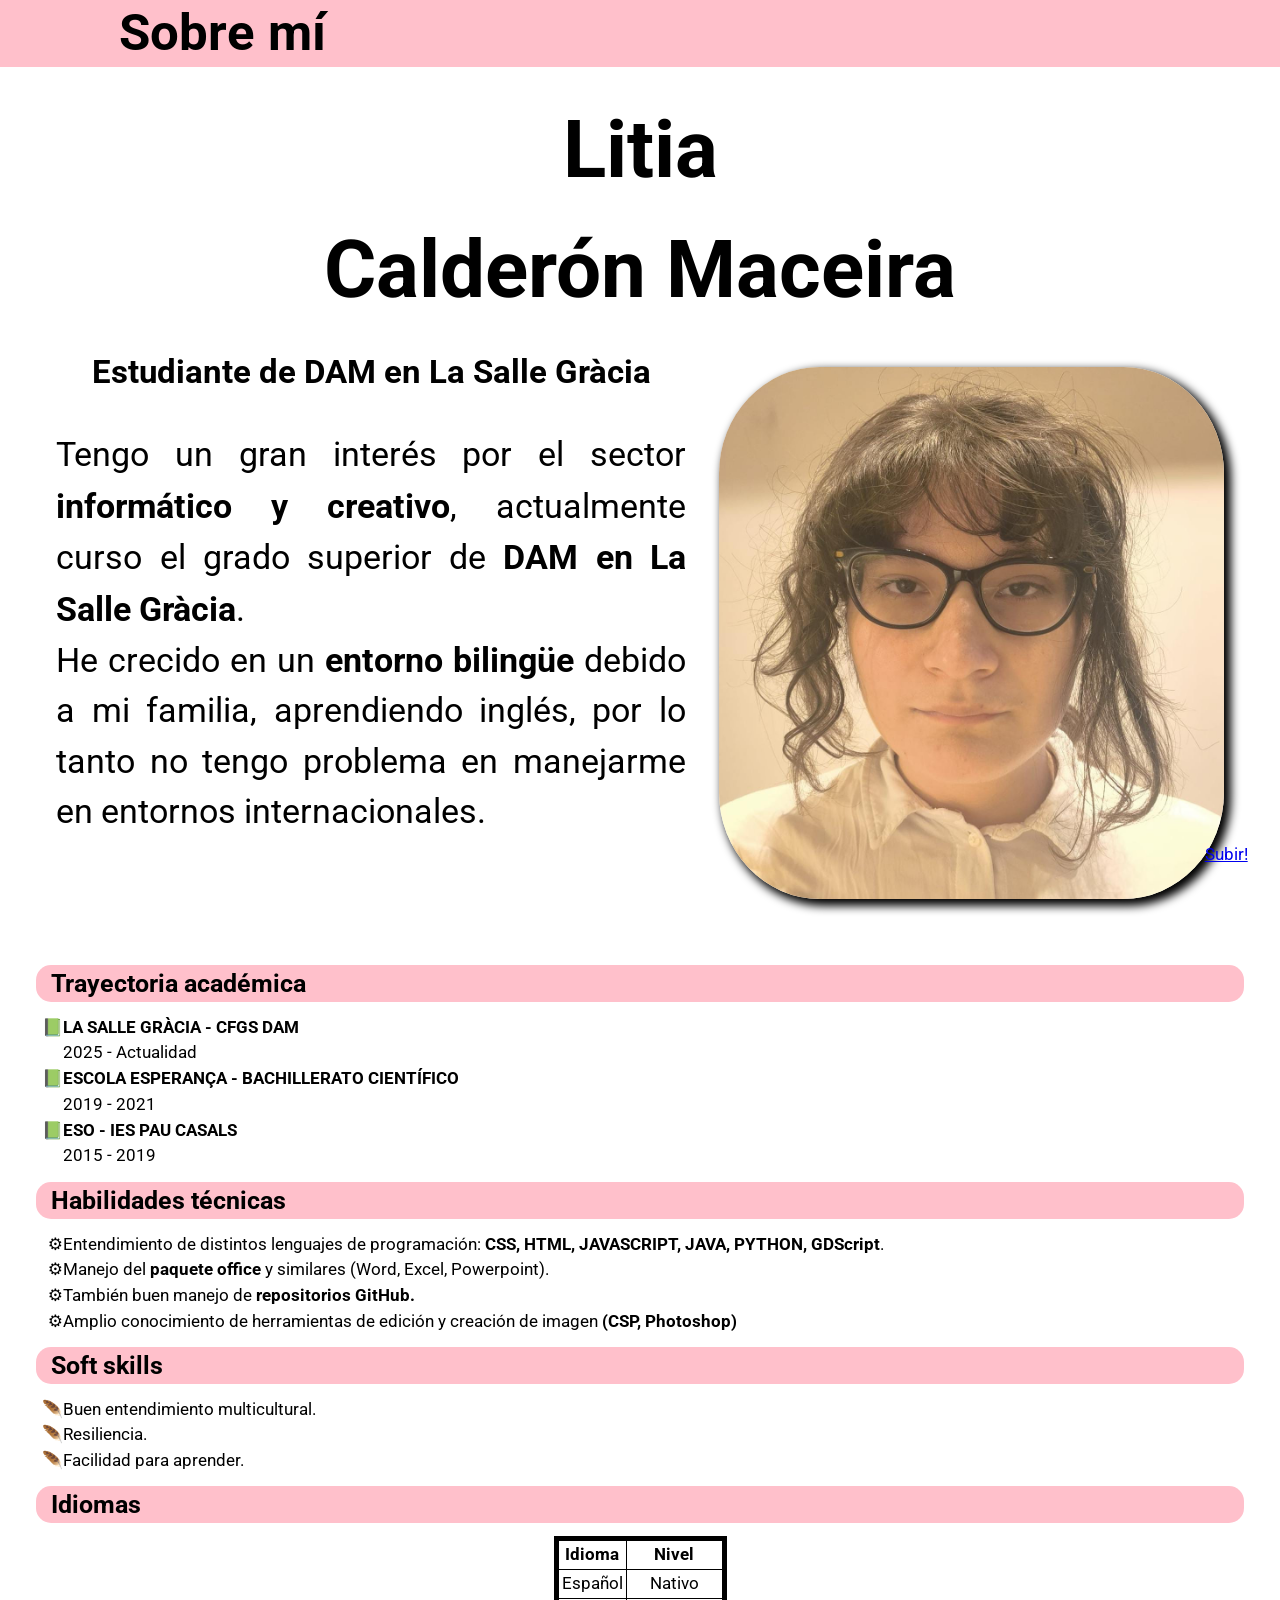
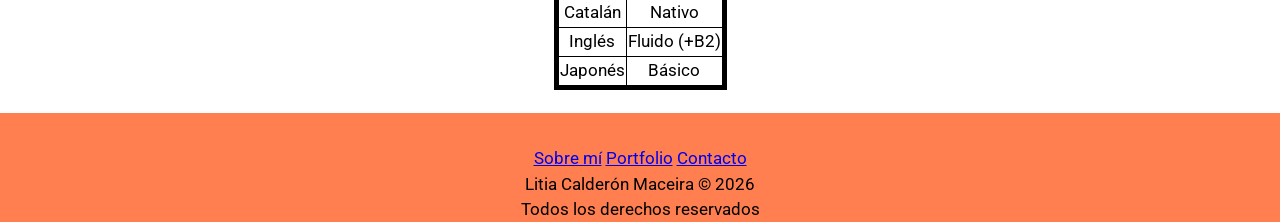
==== index.html @ 492f2f95 "Fix: Index spell mistk" ====
<!DOCTYPE html>
<html>
  <head>
    <meta charset="UTF-8" />
    <title>LitiaC CV</title>
    <link rel="preconnect" href="https://fonts.googleapis.com" />
    <link rel="preconnect" href="https://fonts.gstatic.com" />
    <link
      href="https://fonts.googleapis.com/css2?family=Cascadia+Code:ital,wght@0,200..700;1,200..700&family=Roboto:ital,wght@0,100..900;1,100..900&display=swap"
      rel="stylesheet"
    />
    <link rel="stylesheet" href="/css/reset.css" />
    <link rel="stylesheet" href="/css/styles.css" />
    <link rel="stylesheet" href="/css/sobremi.css" />
  </head>
  <body id="top">
    <header>
      <div class="center">
        <div class="hamb-menu">
          <input type="checkbox" name="" id="hamb-menu">

          <div class="icono">
          <label for="hamb-menu"></label>
          <h1>Sobre mí</h1>
          </div>

          <div class="items">
            <a href="index.html" class="item">Sobre Mí</a>
            <a href="portfolio.html" class="item">Portfolio</a>
            <a href="contacto.html" class="item">Contacto</a>
          </div>
        </div> 
      </div>
      
    </header>
    <main>
      <section class="NombreTitulo">
        <h2>Litia</h2>
        <h2>Calderón Maceira</h2>
      </section>
      
      <section class="InfoHeader">
        <h2>Estudiante de DAM en La Salle Gràcia</h2>
        <div class="parrafo">
        <p>
          Tengo un gran interés por el sector
          <span class="negrita">informático y creativo</span>, actualmente curso
          el grado superior de
          <span class="negrita">DAM en La Salle Gràcia</span>.
          <br />
          He crecido en un <span class="negrita">entorno bilingüe</span> debido
          a mi familia, aprendiendo inglés, por lo tanto no tengo problema en
          manejarme en entornos internacionales.
        </p>
        </div>

        <img src="/assets/Foto Personal.jpeg" alt="FotoPersonal" />
      </section>
      <div class="estudios" id="estudios">
        <h3>Trayectoria académica</h3>
        <ul>
          <li>
            <span class="negrita">LA SALLE GRÀCIA - CFGS DAM</span>
            <p>2025 - Actualidad</p>
          </li>
          <li>
            <span class="negrita"
              >ESCOLA ESPERANÇA - BACHILLERATO CIENTÍFICO</span
            >
            <p>2019 - 2021</p>
          </li>
          <li>
            <span class="negrita">ESO - IES PAU CASALS</span>
            <p>2015 - 2019</p>
          </li>
        </ul>
      </div>
      <div class="habilidades" id="habilidades">
        <h3>Habilidades técnicas</h3>
        <ul>
          <li>
            Entendimiento de distintos lenguajes de programación:
            <span class="negrita"
              >CSS, HTML, JAVASCRIPT, JAVA, PYTHON, GDScript</span
            >.
          </li>
          <li>
            Manejo del <span class="negrita">paquete office</span> y similares
            (Word, Excel, Powerpoint).
          </li>
          <li>
            También buen manejo de
            <span class="negrita">repositorios GitHub.</span>
          </li>
          <li>
            Amplio conocimiento de herramientas de edición y creación de imagen
            <span class="negrita">(CSP, Photoshop)</span>
          </li>
        </ul>
      </div>
      <div class="softskills" id="softskills">
        <h3>Soft skills</h3>
        <ul>
          <li>Buen entendimiento multicultural.</li>
          <li>Resiliencia.</li>
          <li>Facilidad para aprender.</li>
        </ul>
      </div>
      <div class="idiomas" id="idiomas">
        <h3>Idiomas</h3>
        <table rules="all">
          <thead>
            <tr>
              <th>Idioma</th>
              <th>Nivel</th>
            </tr>
          </thead>
          <tbody>
            <tr>
              <td>Español</td>
              <td>Nativo</td>
            </tr>
            <tr>
              <td>Catalán</td>
              <td>Nativo</td>
            </tr>
            <tr>
              <td>Inglés</td>
              <td>Fluido (+B2)</td>
            </tr>
            <tr>
              <td>Japonés</td>
              <td>Básico</td>
            </tr>
          </tbody>
        </table>
      </div>
    </section>
    </main>
    <footer>
      <p>
        <a href="index.html">Sobre mí</a>
        <a href="portfolio.html">Portfolio</a>
        <a href="contacto.html">Contacto</a>
      </p>
      <div class="copy">
        <p>Litia Calderón Maceira &copy; 2026</p>
        <p>Todos los derechos reservados</p>
      </div>
      <a class="boton-subir" href="#top">
        <span>Subir!</span>
      </a>
    </footer>
  </body>
</html>
---- css/styles.css ----
/*Colores*/
:root {
}
/* Detalles generales */
html {
  scroll-behavior: smooth;
}
* {
  font-size: 30px;
  font-family:
    "Helvetica Neue",
    Roboto,
    system-ui,
    -apple-system,
    BlinkMacSystemFont,
    "Segoe UI",
    Oxygen,
    Ubuntu,
    Cantarell,
    "Open Sans",
    sans-serif;
}
h1 {
    margin: 0 2em;
  font-size: 1.3em;
}
h2 {
  font-size: 1.2em;
}
h3 {
  font-size: 1.1em;
  padding-left: 15px;
  margin: 0.5em;
  border-radius: 15px;
  background-color: pink;
}
.negrita {
  font-weight: bold;
}
div {
  
}
body {
  background-color: coral;
  width: 100%;
  height: 100vh;
  margin: 0;
  padding: 0;
  display: flex;
  flex-direction: column;
}
header {
    
    max-height: fit-content;
    position: sticky;
    top: 0;
    right: 0;
    background-color: pink;
}

main {
  padding: 1.4em;
  background-color: rgb(255, 255, 255);
}
footer {
  max-height: fit-content;
  margin-top: 2em;
  position: relative;
  text-align: center;
  background-color: coral;
  background-size: cover;
}
img {
  box-shadow: 5px 5px 10px 2px;
}
/* Botones */
.boton-subir {
  right: 2rem;
  bottom: 2rem;
  position: fixed;
}

/* Menu */

.hamb-menu {
  width: 100%;
  max-height: 4em;
  box-sizing: border-box;
  display: flex;
  flex-direction: column;
  align-items: flex-start;
  justify-content: space-between;
  background-color: pink;
}
.icono {
    margin: 0 1em;
  width: fit-content;
  font-weight: 600;
  box-sizing: border-box;
  display: flex;
  align-items: center;
  justify-content: space-between;
  width: 100%;
}
#hamb-menu {
  display: none;
}

.items {
    display: flex;
  width: 100%;
  visibility: hidden;
  flex-direction: column;
  align-items: center;
  justify-content: center;
  margin: 0 auto;
  transition: 0.5s ease-in-out;
  background-color: pink;
}
.item {
  width: 100%;
  padding: 10px, 10px;
  box-sizing: border-box;
  display: flex;
  align-items: center;
  justify-content: center;
  
  color: black;
  text-decoration: none;
  flex-direction: column;
}
.item:hover {
  background: palevioletred;
}
.hamb-menu label::before {
  position: relative;
  content: "\2630";
}
.hamb-menu .icono label {
  display: flex;
  cursor: pointer;
}
.hamb-menu .items {
    max-height: 0;
}
#hamb-menu:checked ~ .items, #hamb-menu:checked ~ .hamb-menu {
    visibility: visible;
    max-height: 500px;
}
/*Desktop*/

@media screen and (min-width: 600px) {
  /*General*/
  * {
    font-size: 15px;
  }
  h1 {
    font-size: 3em;
  }
  h2 {
    font-size: 2em;
  }
  h3 {
    font-size: 1.5em;
  }
  /* Menu*/
  .center {
    width: 100%;
    height: 100%;
    display: flex;
    align-items: flex-start;
    justify-content: center;
  } 
  .hamb-menu {
    width: 100%;
    height: fit-content;
    box-sizing: border-box;
    display: flex;
    align-items: center;
    justify-content: space-between;
    flex-direction: row;
  }
  .items {
    visibility: visible;
    min-width: 30%;
  flex-direction: row; 
  overflow: hidden;
  transition: 0.5s;
  }
  .icono {
    flex-direction: row;
    justify-content: flex-start;
  }
  .item{
    width: fit-content;
    padding: 0 2em;
    border-radius: 20px;
    flex-direction: row;
    text-align: center;
  }
  .hamb-menu .icono label {
    display: block;
    cursor: pointer;
  }
  .icono label {
    display: none;
  }
  .hamb-menu label::before {
    display: none;
  }
}
---- css/sobremi.css ----
/*Info principal*/

.InfoHeader {
    padding: 2em;
    padding-top: 1em;
    
    text-align: justify;
    align-self: center;
    justify-content: center;
    grid-gap: 2em;
}
.InfoHeader > p {
    text-align: center;
}
.InfoHeader > img {
    display: block;
    border-radius: 20%;
    margin: 20px auto;
}
.InfoHeader > h2, .InfoHeader > a {
    text-align: center;
}
.InfoHeader > h2{
    grid-column:1/1 ;
    grid-row: 1/2;
}
.InfoHeader > a{
    font-size: 1.5rem;
    grid-column:1/1 ;
    grid-row: 2/3;
}
.InfoHeader > img {
    grid-row: 1/4;
    grid-column: 2/4;
}
.NombreTitulo {
    text-align: center;
    font-size: 40px;
}

/*Tabla*/
table {
    margin: auto;
    text-align: center;
    border-color: black;
    border-style: solid;
    border-width: 5px;
}   


tr {
    margin: auto;
    text-align: center;
}
/*Listas*/

.estudios > ul > li::marker {
    content: "📗";
}
.estudios > ul > li:hover::marker {
    content: "📖";
}
.habilidades > ul > li::marker {
    content: "⚙️";
}
.habilidades > ul > li:hover::marker {
    content: "🔩";
}
.softskills > ul > li::marker {
    content: "🪶";
}
.softskills > ul > li:hover::marker {
    content: "✒️";
}
@media screen and (width > 900px) {
* {
    font-size: 1.01em;
}
.InfoHeader {
    display: grid;
}
.InfoHeader > .parrafo{
    font-size: 2em;
    text-align: justify;
}
img {
    width: 30em;
}

}
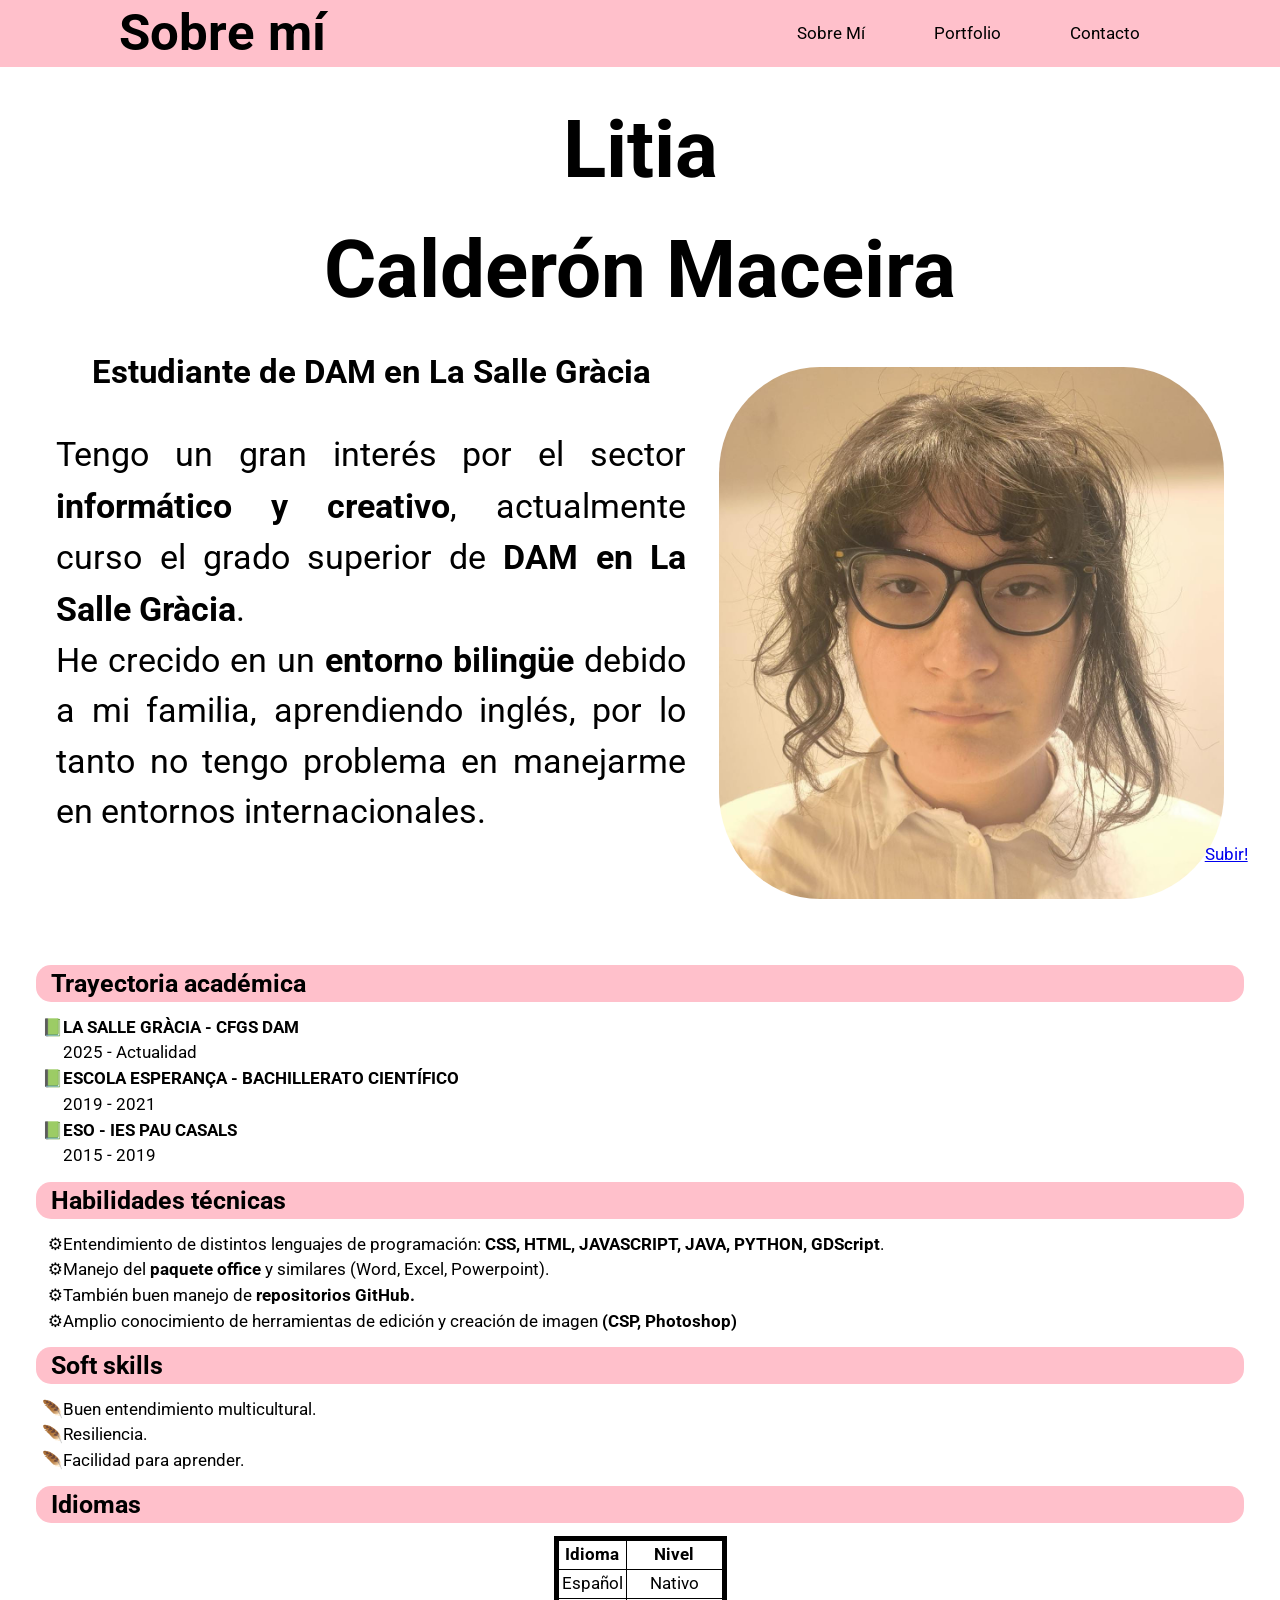
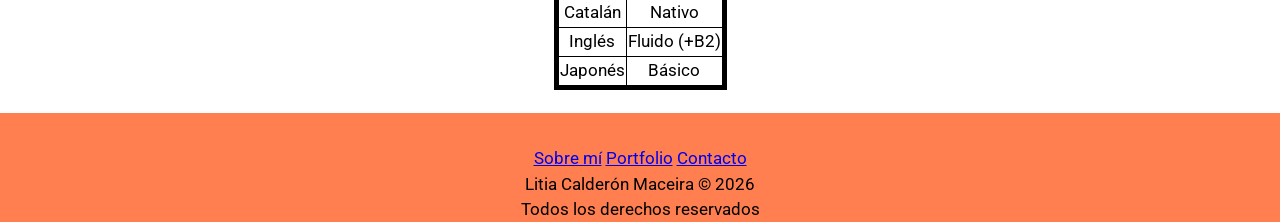
==== commit 44f438db: "Feat: Fav icon" ====
--- a/index.html
+++ b/index.html
@@ -2,7 +2,7 @@
 <html>
   <head>
     <meta charset="UTF-8" />
-    <title>LitiaC CV</title>
+    <title>CV Info</title>
     <link rel="preconnect" href="https://fonts.googleapis.com" />
     <link rel="preconnect" href="https://fonts.gstatic.com" />
     <link
--- a/css/styles.css
+++ b/css/styles.css
@@ -37,9 +37,6 @@
 .negrita {
   font-weight: bold;
 }
-div {
-  
-}
 body {
   background-color: coral;
   width: 100%;
@@ -70,9 +67,7 @@
   background-color: coral;
   background-size: cover;
 }
-img {
-  box-shadow: 5px 5px 10px 2px;
-}
+
 /* Botones */
 .boton-subir {
   right: 2rem;
@@ -152,8 +147,8 @@
 @media screen and (min-width: 600px) {
   /*General*/
   * {
-    font-size: 15px;
-  }
+    font-size: 1.01em;
+}
   h1 {
     font-size: 3em;
   }
@@ -184,7 +179,7 @@
     visibility: visible;
     min-width: 30%;
   flex-direction: row; 
-  overflow: hidden;
+  
   transition: 0.5s;
   }
   .icono {
@@ -192,6 +187,7 @@
     justify-content: flex-start;
   }
   .item{
+    visibility: visible;
     width: fit-content;
     padding: 0 2em;
     border-radius: 20px;
@@ -208,4 +204,5 @@
   .hamb-menu label::before {
     display: none;
   }
-}
+  
+}
--- a/css/sobremi.css
+++ b/css/sobremi.css
@@ -75,9 +75,7 @@
     content: "✒️";
 }
 @media screen and (width > 900px) {
-* {
-    font-size: 1.01em;
-}
+
 .InfoHeader {
     display: grid;
 }
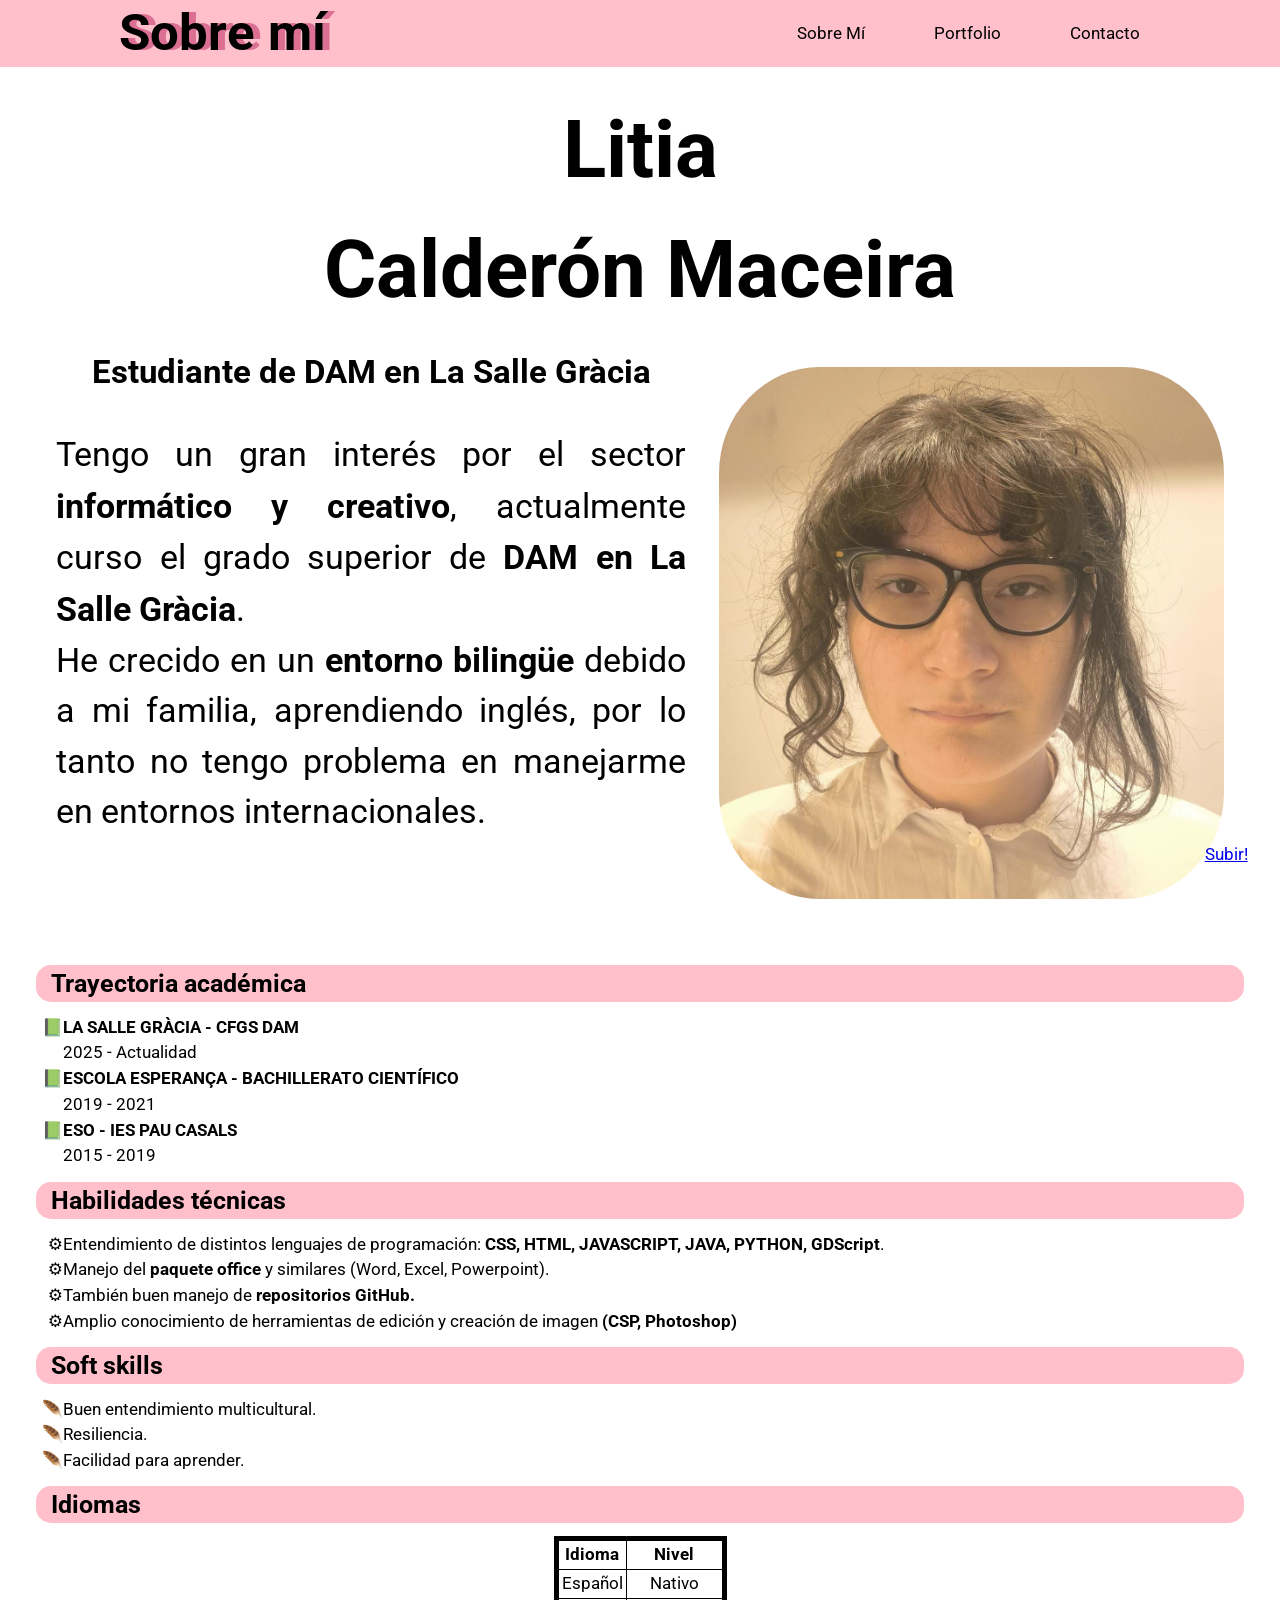
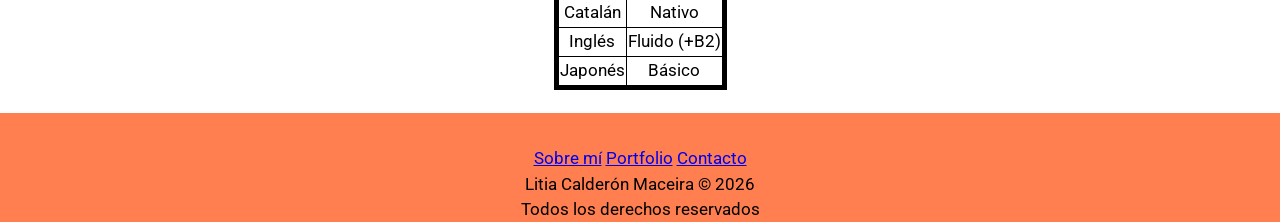
==== commit fb0a7469: "Style: Titulos" ====
--- a/index.html
+++ b/index.html
@@ -3,6 +3,7 @@
   <head>
     <meta charset="UTF-8" />
     <title>CV Info</title>
+    <link rel="icon" type="image/gif" href="/assets/Elementos página/icono.gif" >
     <link rel="preconnect" href="https://fonts.googleapis.com" />
     <link rel="preconnect" href="https://fonts.gstatic.com" />
     <link
--- a/css/styles.css
+++ b/css/styles.css
@@ -1,6 +1,4 @@
-/*Colores*/
-:root {
-}
+
 /* Detalles generales */
 html {
   scroll-behavior: smooth;
@@ -21,9 +19,16 @@
     sans-serif;
 }
 h1 {
-    margin: 0 2em;
+  z-index: 2;
+  margin: 0 2em;
   font-size: 1.3em;
 }
+h1::after {
+  z-index: -1;
+  position: relative;
+  color: palevioletred;
+}
+
 h2 {
   font-size: 1.2em;
 }
--- a/css/sobremi.css
+++ b/css/sobremi.css
@@ -1,4 +1,9 @@
 
+h1::after {
+  content: "Sobre mí";
+  right: 3.93em;
+
+}
 
 /*Info principal*/
 
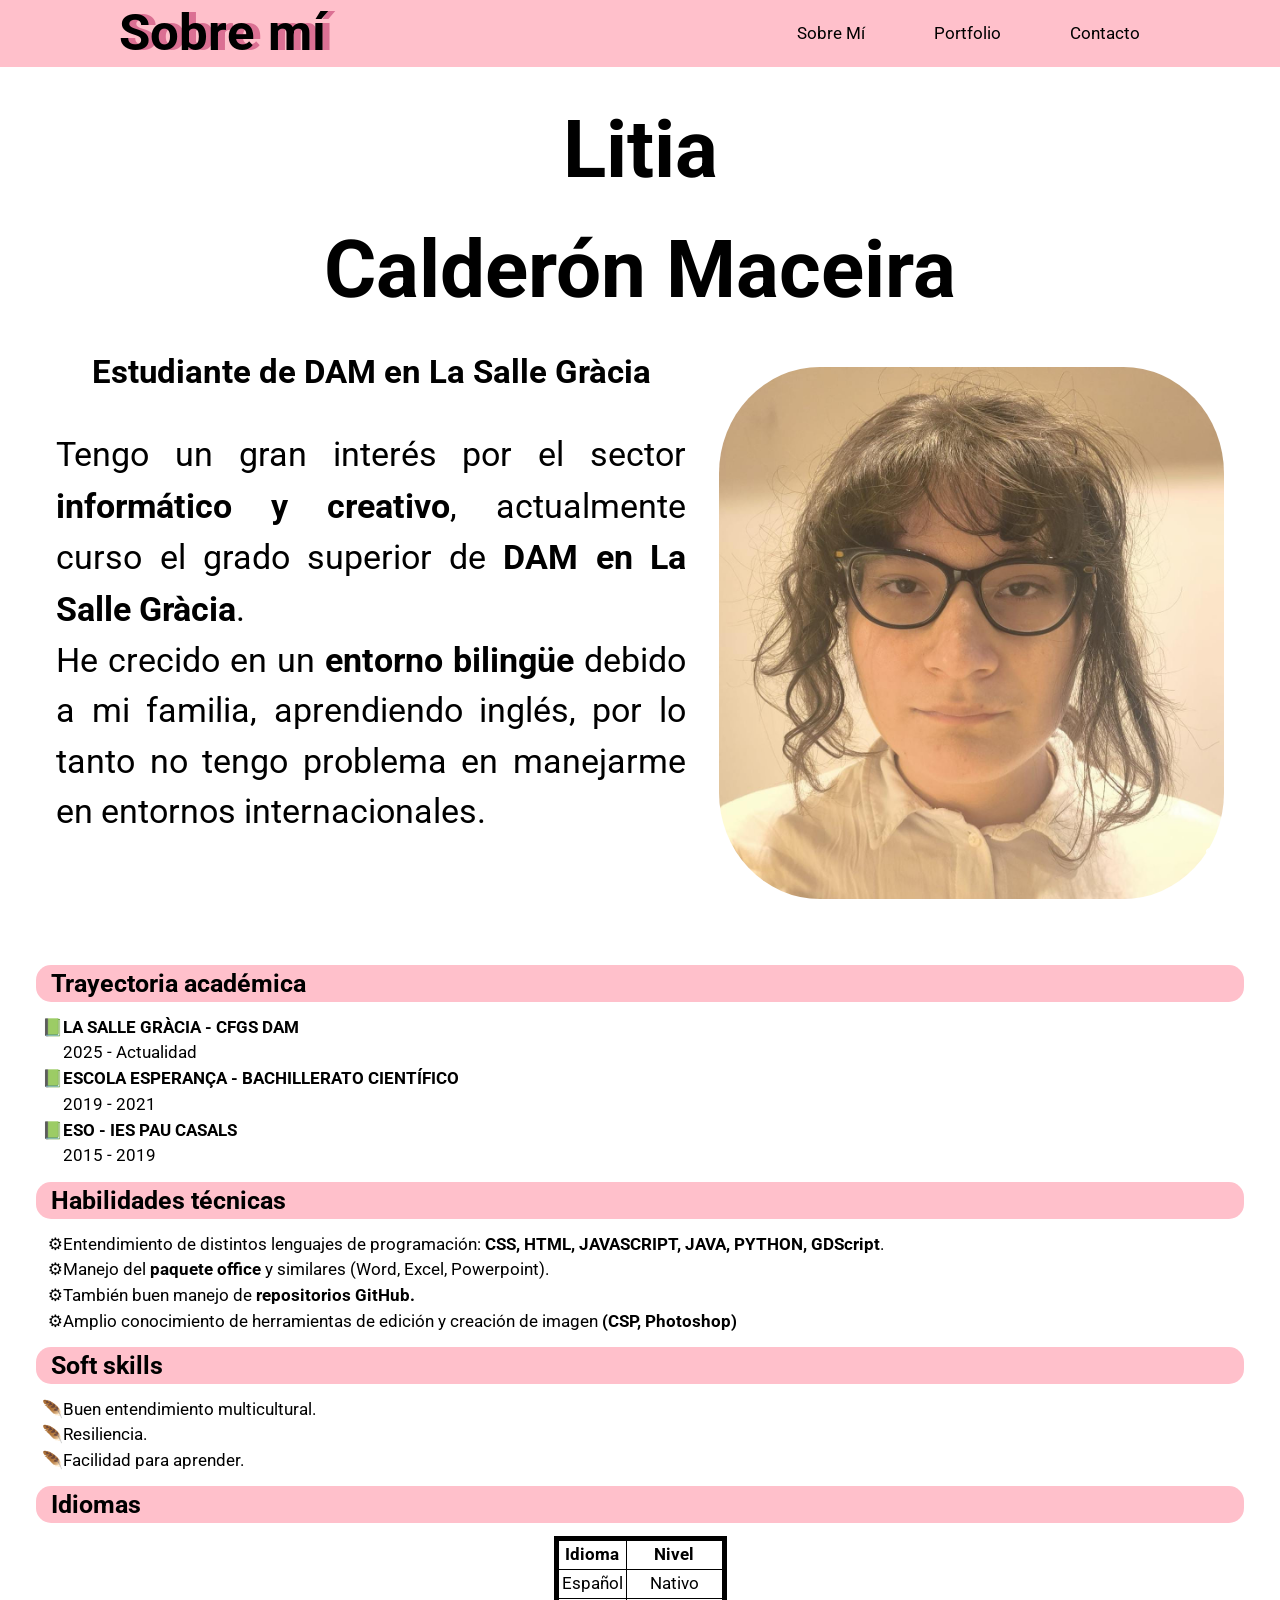
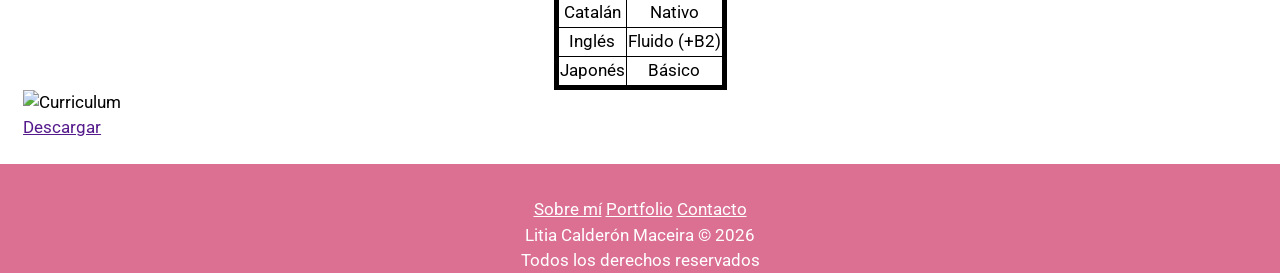
==== commit c300c570: "Feat: CV descargar estructura" ====
--- a/index.html
+++ b/index.html
@@ -136,6 +136,10 @@
           </tbody>
         </table>
       </div>
+      <div class="cv">
+        <img src="" alt="Curriculum">
+        <a href="" target="_blank">Descargar</a>
+      </div>
     </section>
     </main>
     <footer>
--- a/css/styles.css
+++ b/css/styles.css
@@ -43,7 +43,7 @@
   font-weight: bold;
 }
 body {
-  background-color: coral;
+  background-color: palevioletred;
   width: 100%;
   height: 100vh;
   margin: 0;
@@ -67,10 +67,20 @@
 footer {
   max-height: fit-content;
   margin-top: 2em;
+  margin-bottom: 2em;
   position: relative;
   text-align: center;
-  background-color: coral;
+  background-color: palevioletred;
   background-size: cover;
+}
+footer p {
+  color: white;
+}
+footer a {
+  color: white;
+}
+footer a:hover {
+  color: blue;
 }
 
 /* Botones */
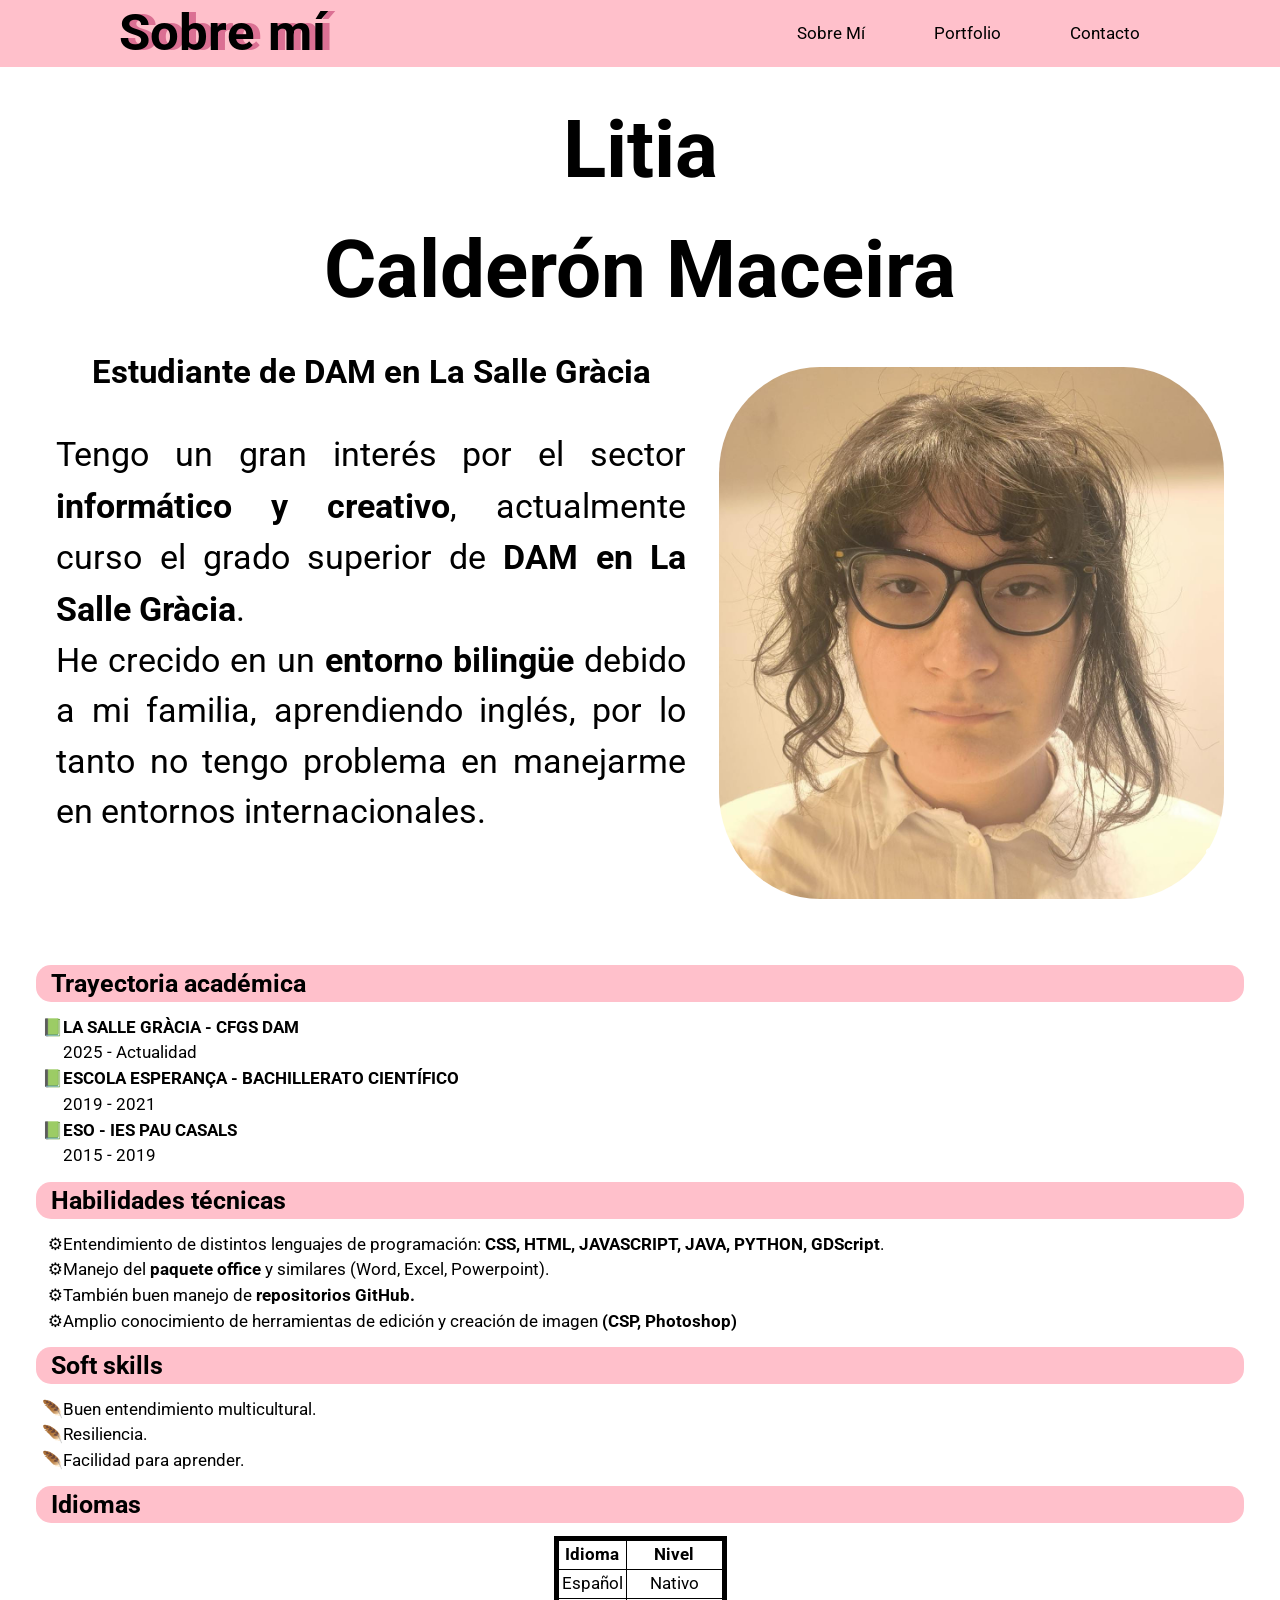
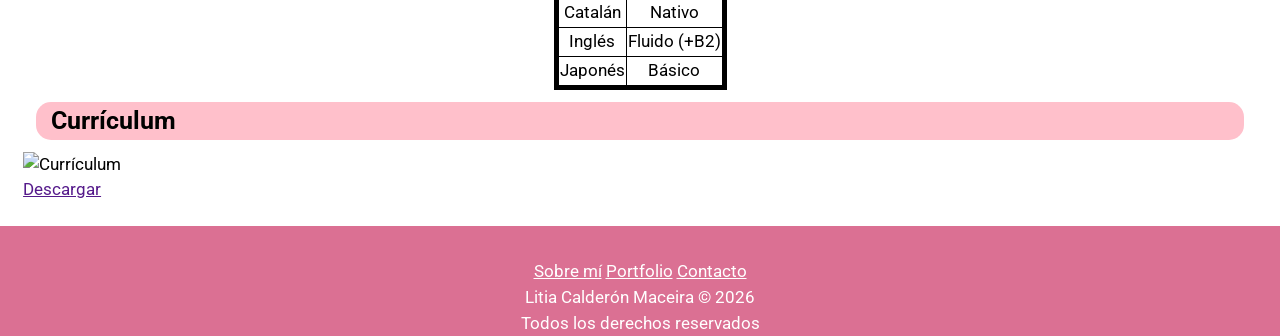
==== commit b5390c09: "Fix: curriculum estructura" ====
--- a/index.html
+++ b/index.html
@@ -137,7 +137,8 @@
         </table>
       </div>
       <div class="cv">
-        <img src="" alt="Curriculum">
+        <h3>Currículum</h3>
+        <img src="" alt="Currículum">
         <a href="" target="_blank">Descargar</a>
       </div>
     </section>
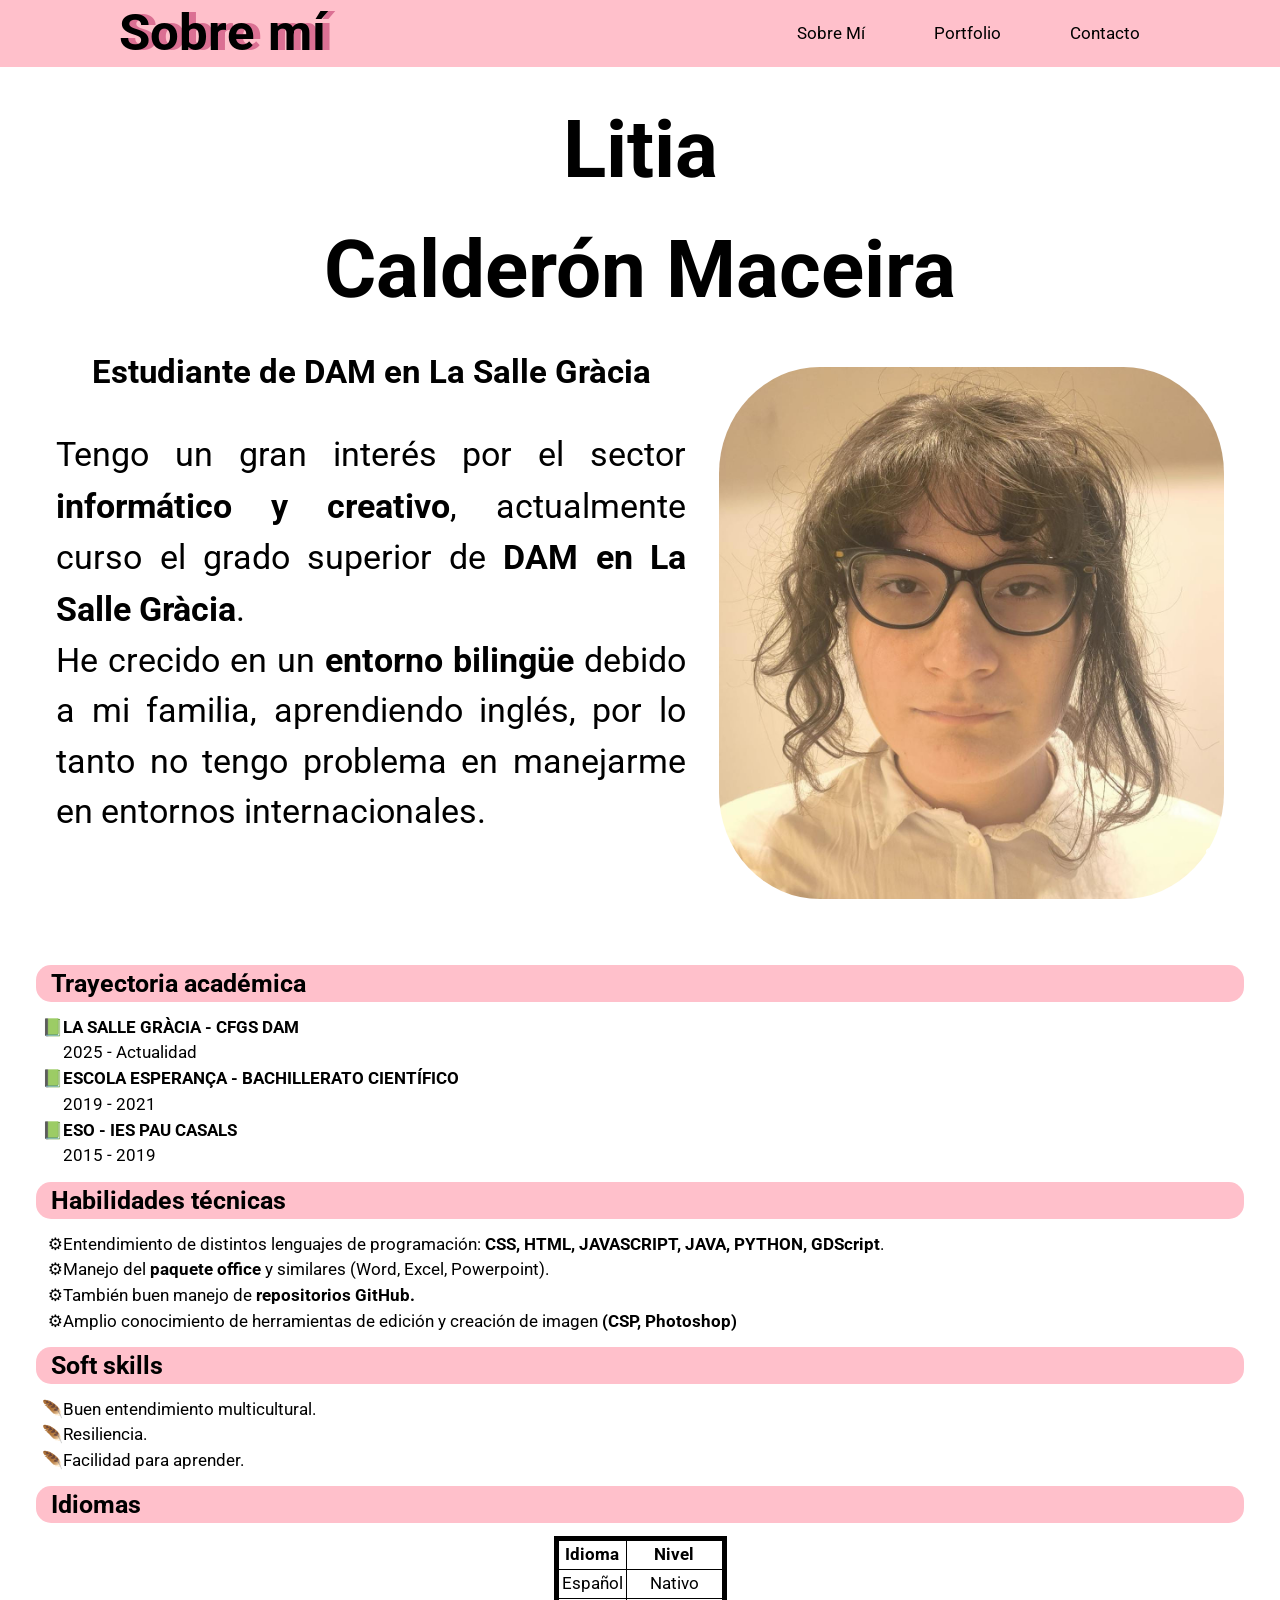
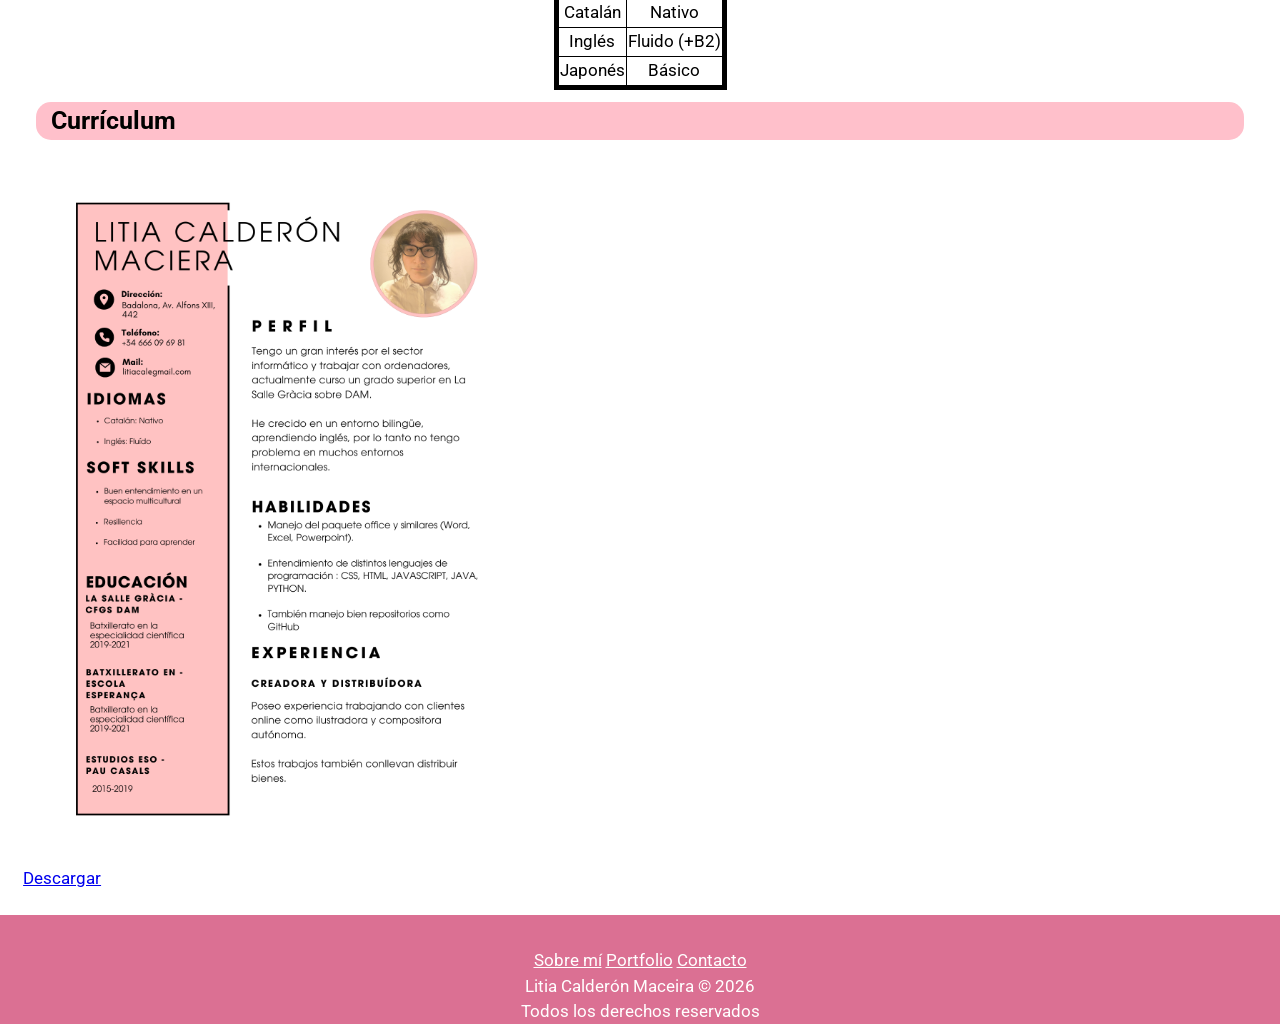
==== commit a28710c4: "Feat: Descargar cv" ====
--- a/index.html
+++ b/index.html
@@ -138,8 +138,8 @@
       </div>
       <div class="cv">
         <h3>Currículum</h3>
-        <img src="" alt="Currículum">
-        <a href="" target="_blank">Descargar</a>
+        <img src="/assets/Elementos página/LItiaC CV.png" alt="Currículum">
+        <a href="/assets/Elementos página/Litia Calderón CV.pdf" target="_blank">Descargar</a>
       </div>
     </section>
     </main>
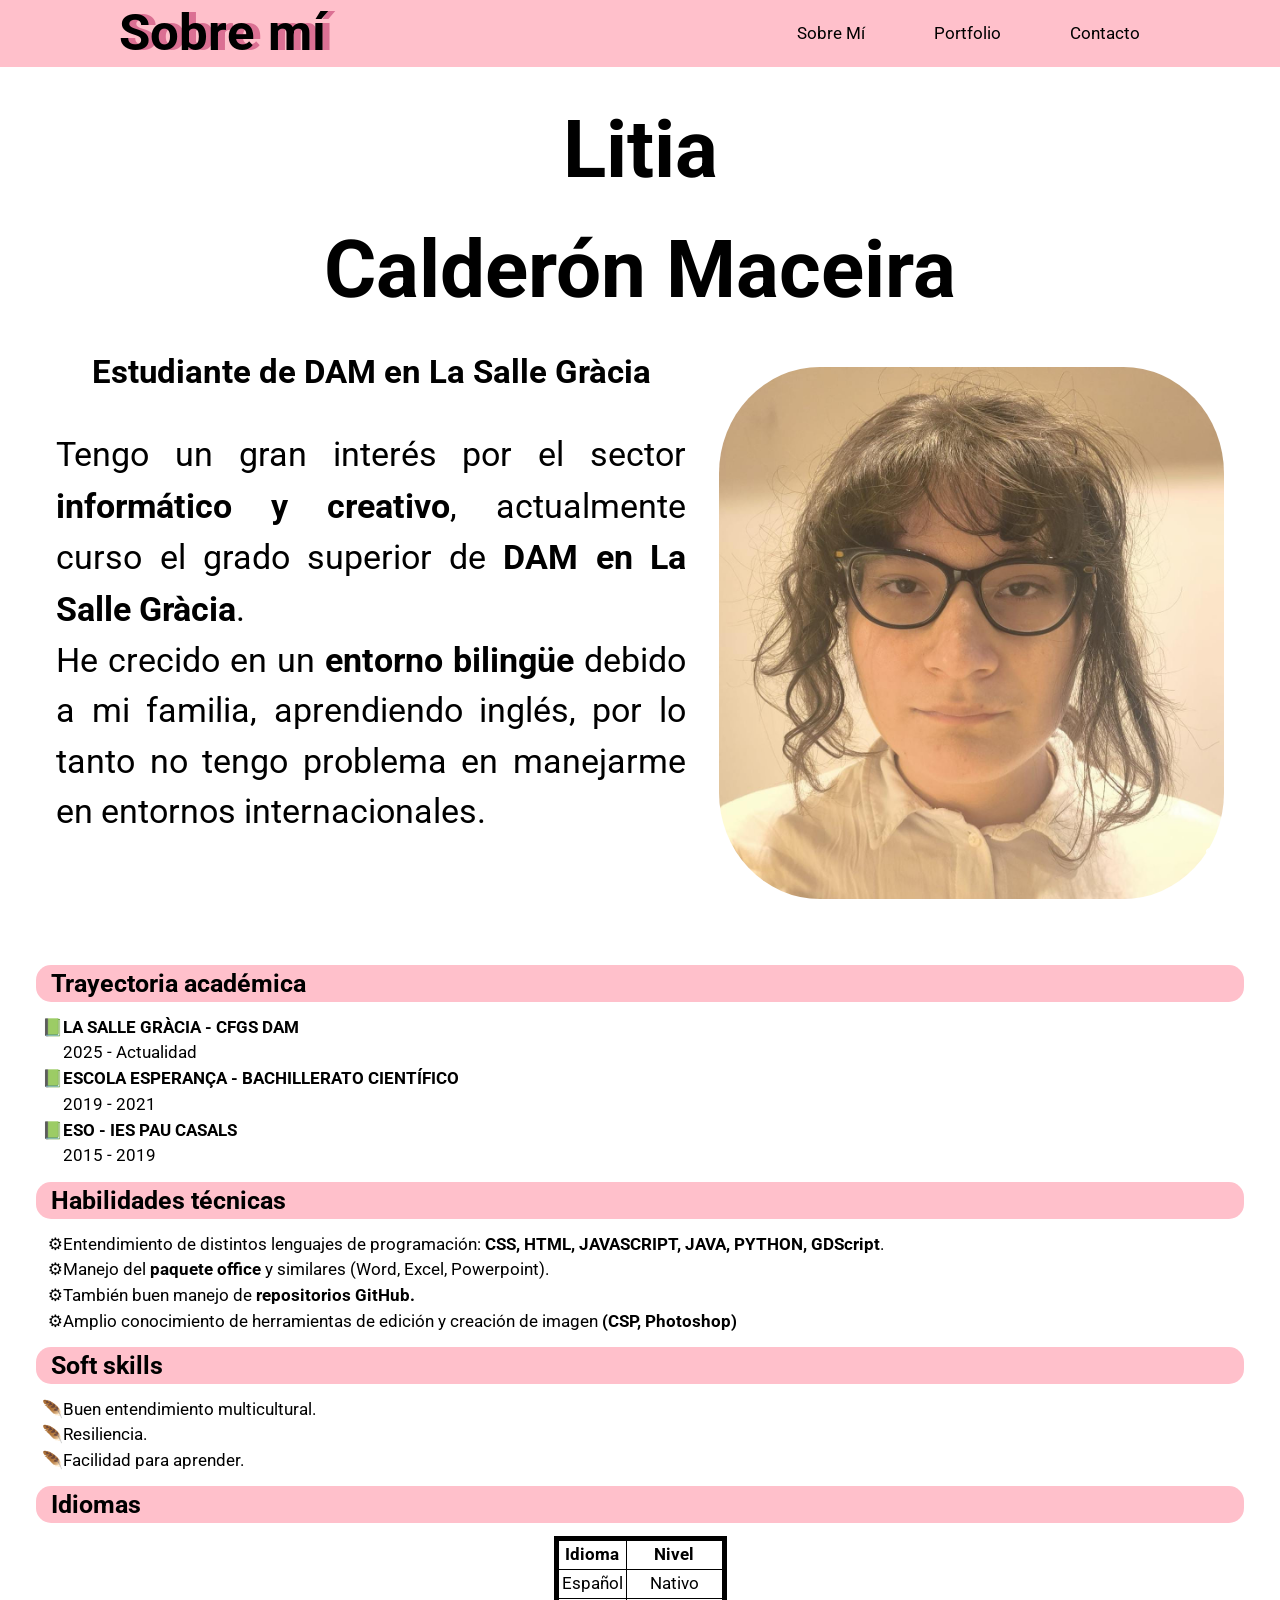
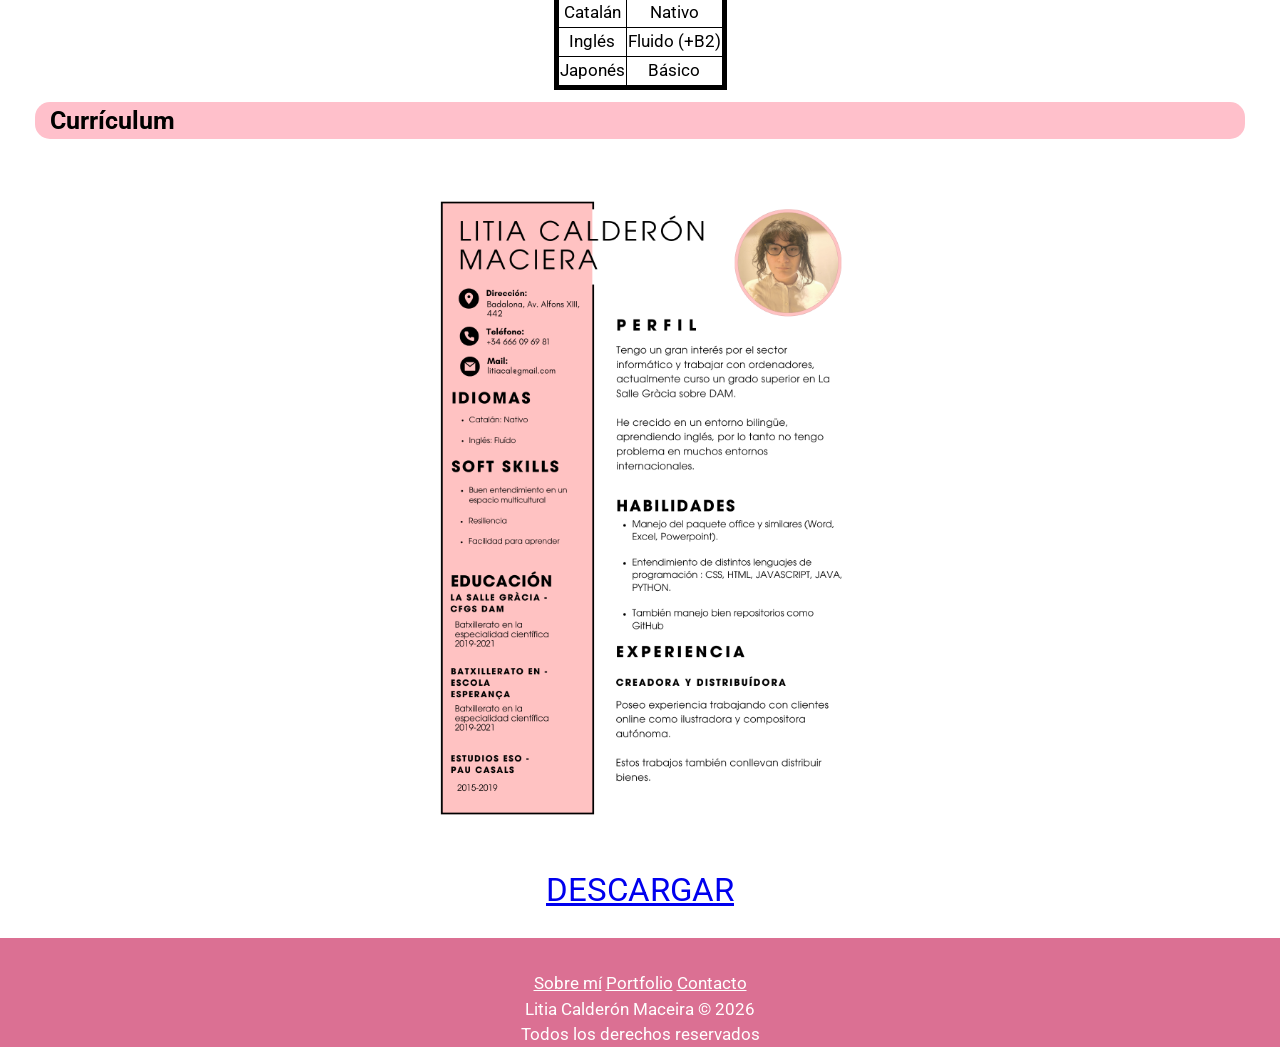
==== commit 361677d6: "Style: cv centrado" ====
--- a/index.html
+++ b/index.html
@@ -136,10 +136,10 @@
           </tbody>
         </table>
       </div>
+      <h3>Currículum</h3>
       <div class="cv">
-        <h3>Currículum</h3>
         <img src="/assets/Elementos página/LItiaC CV.png" alt="Currículum">
-        <a href="/assets/Elementos página/Litia Calderón CV.pdf" target="_blank">Descargar</a>
+        <a href="/assets/Elementos página/Litia Calderón CV.pdf" target="_blank">DESCARGAR</a>
       </div>
     </section>
     </main>
--- a/css/sobremi.css
+++ b/css/sobremi.css
@@ -79,6 +79,20 @@
 .softskills > ul > li:hover::marker {
     content: "✒️";
 }
+
+/*CV*/
+
+.cv {
+    display: flex;
+    flex-direction: column;
+    align-items: center;
+    
+}
+
+.cv > a {
+    font-size: 2em;
+}
+
 @media screen and (width > 900px) {
 
 .InfoHeader {
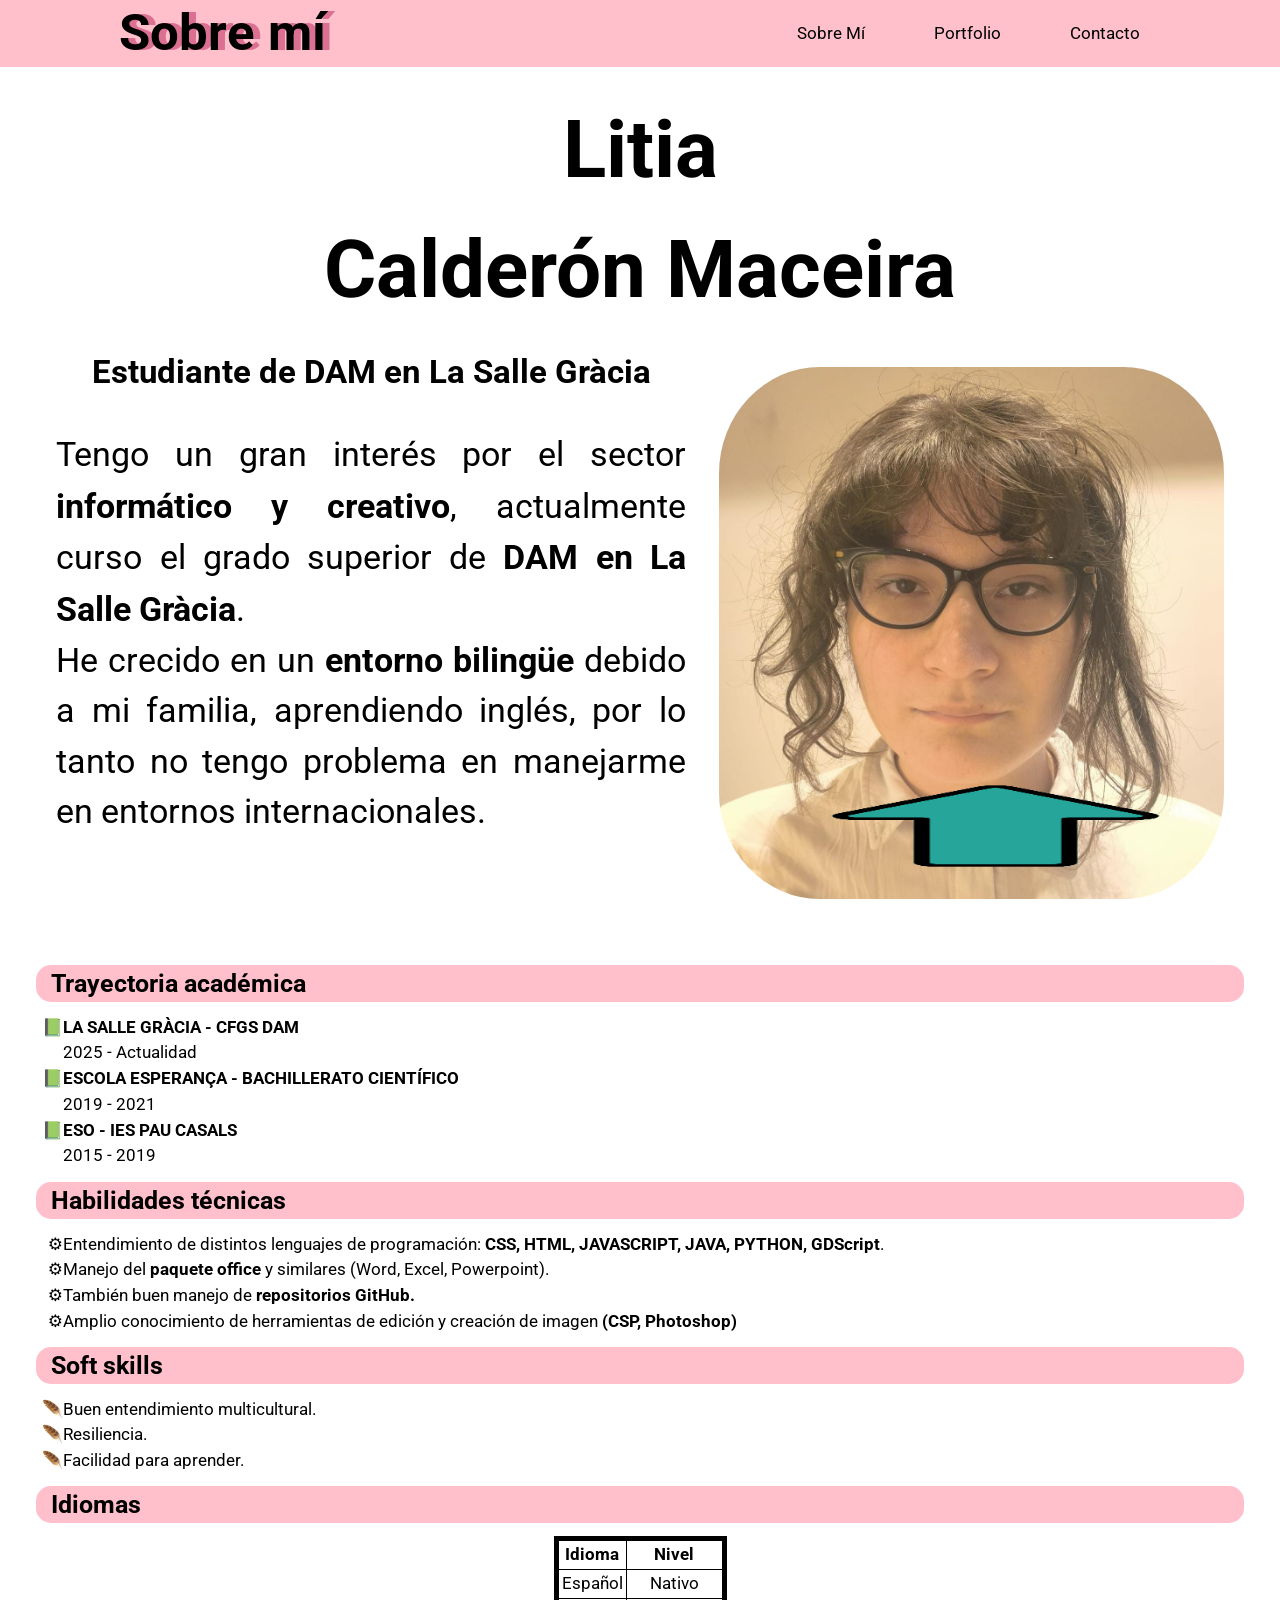
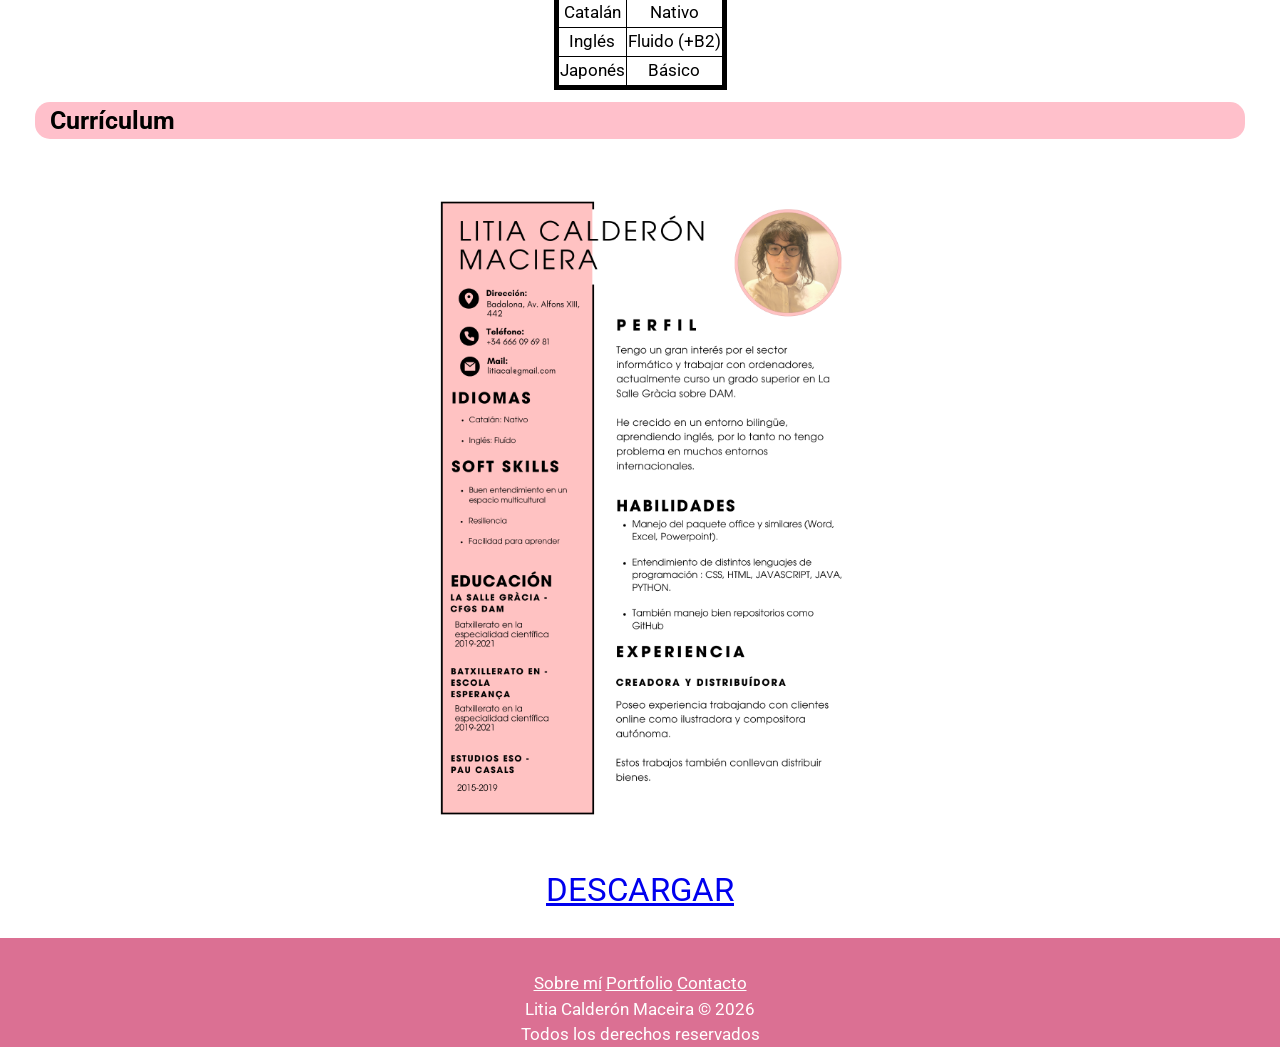
==== commit 442c374e: "Style: flecha para subir" ====
--- a/index.html
+++ b/index.html
@@ -154,7 +154,7 @@
         <p>Todos los derechos reservados</p>
       </div>
       <a class="boton-subir" href="#top">
-        <span>Subir!</span>
+        <img src="assets/Elementos página/flecha.png">
       </a>
     </footer>
   </body>
--- a/css/styles.css
+++ b/css/styles.css
@@ -88,6 +88,14 @@
   right: 2rem;
   bottom: 2rem;
   position: fixed;
+}
+.boton-subir > img {
+  height: 5em;
+}
+.boton-subir:hover{
+  border-radius: 50%;
+background: #eeddae;
+background: radial-gradient(circle, rgba(238, 221, 174, 0.4) 0%, rgba(237, 203, 189, 0.39) 25%, rgba(236, 187, 202, 0.23) 47%, rgba(235, 172, 214, 0.24) 68%, rgba(234, 165, 220, 0.01) 78%, rgba(233, 148, 233, 0) 100%);
 }
 
 /* Menu */
